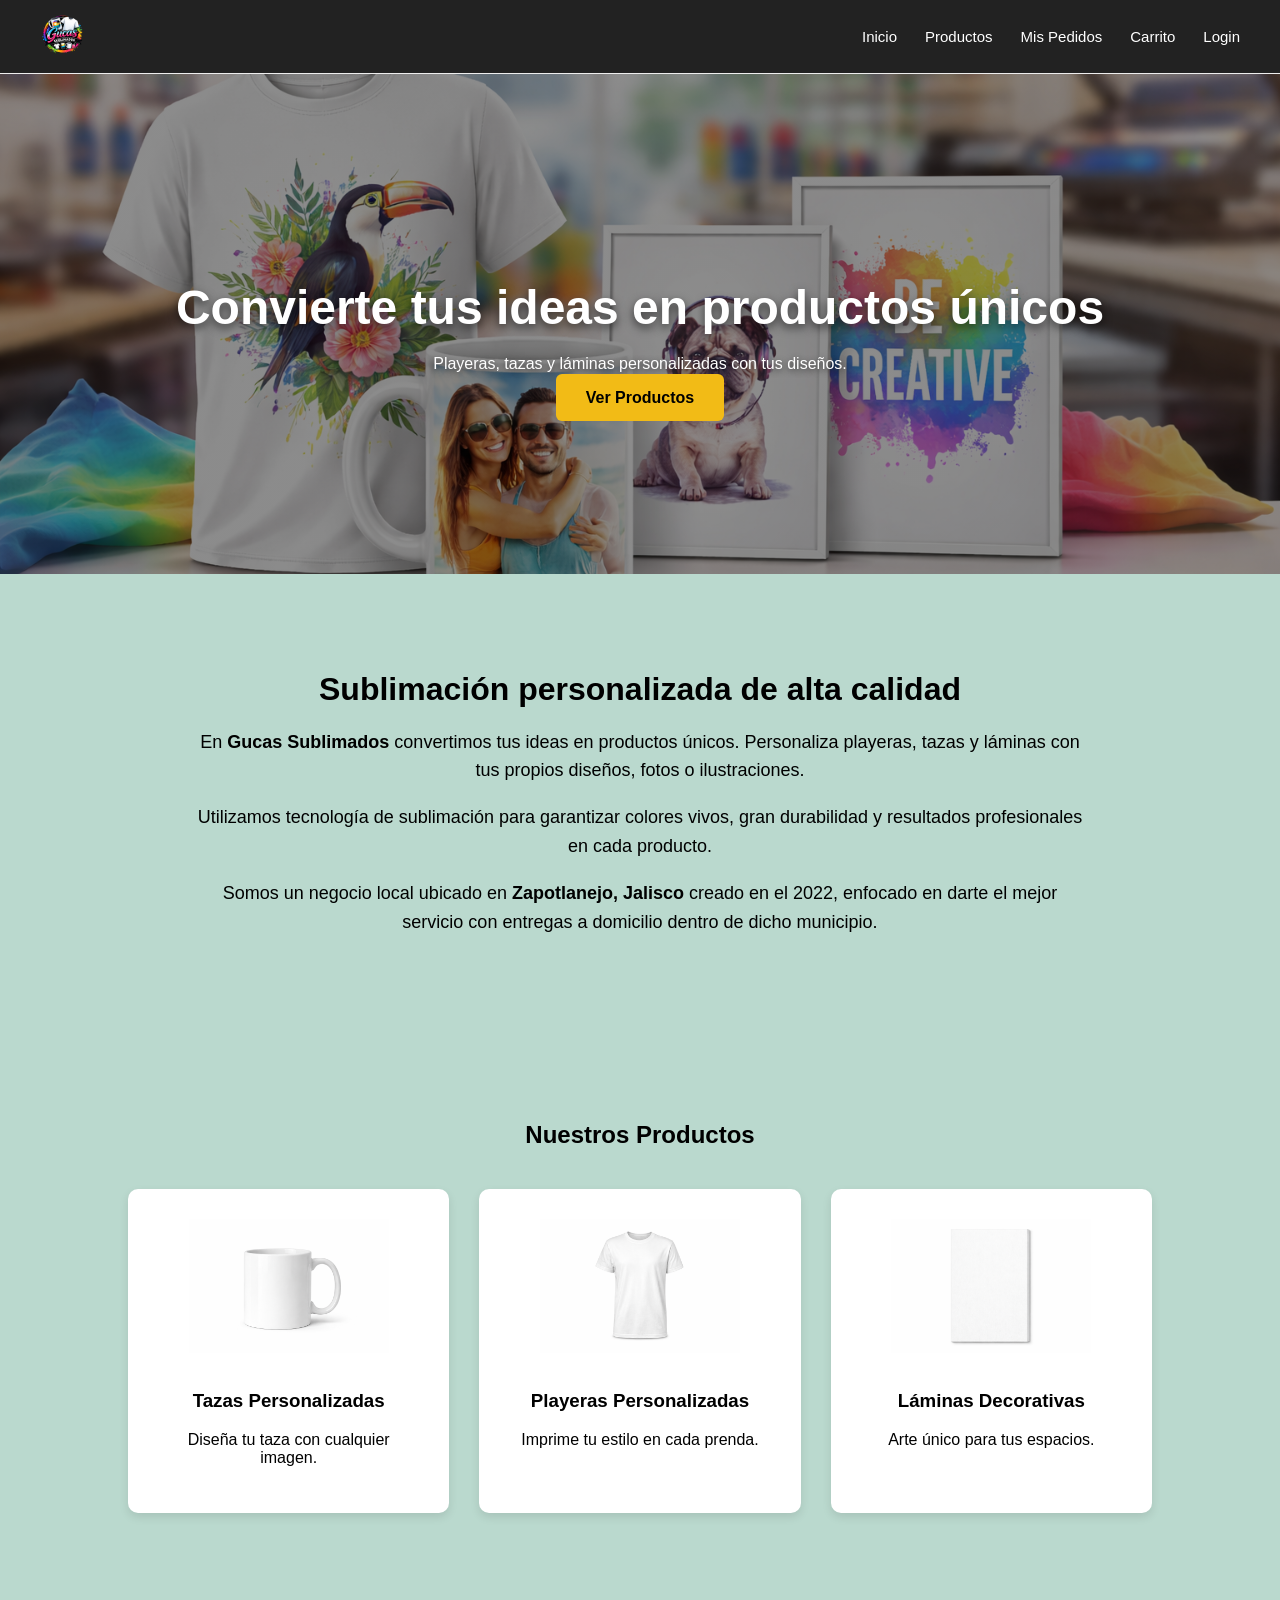
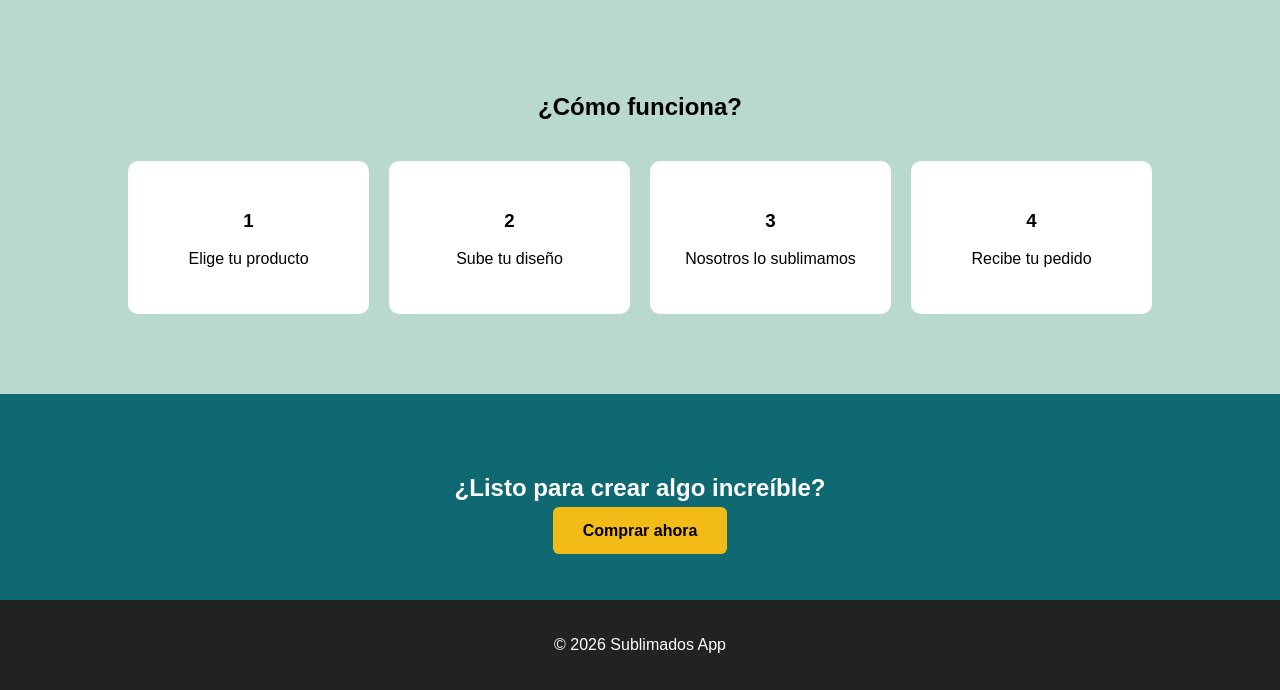
==== frontend/index.html @ 285eb9e3 "Primer commit SublimApp" ====
<!DOCTYPE html>
<html lang="es">
<head>
<meta charset="UTF-8">
<title>Sublimados App</title>
<link rel="stylesheet" href="css/index.css">
</head>

<body>

<!-- NAVBAR -->
<nav class="navbar">

<div class="logo">
    <img src="assets/logo.png" alt="Logo">
</div>

<div class="nav-links">
    <a href="index.html">Inicio</a>
    <a href="products.html">Productos</a>
    <a href="orders.html">Mis Pedidos</a>
    <a href="cart.html">Carrito</a>
    <div id="user-section"></div>
</div>

</nav>


<!-- HERO -->
<section class="hero">

<div class="hero-content">

<h1>Convierte tus ideas en productos únicos</h1>

<p>
Playeras, tazas y láminas personalizadas con tus diseños.
</p>

<a href="products.html" class="hero-btn">
Ver Productos
</a>

</div>

</section>

<!-- DESCRIPCION -->
 <section class="about">
    <div class="about-container">

        <h2>Sublimación personalizada de alta calidad</h2>

        <p>
            En <strong>Gucas Sublimados</strong> convertimos tus ideas en productos únicos. 
            Personaliza playeras, tazas y láminas con tus propios diseños, fotos o ilustraciones.
        </p>

        <p>
            Utilizamos tecnología de sublimación para garantizar colores vivos, 
            gran durabilidad y resultados profesionales en cada producto.
        </p>

        <p>
            Somos un negocio local ubicado en <strong>Zapotlanejo, Jalisco</strong> creado en el 2022,
            enfocado en darte el mejor servicio con entregas a domicilio dentro de dicho municipio.
        </p>

    </div>
</section>


<!-- PRODUCTOS -->
<section class="products">

<h2>Nuestros Productos</h2>

<div class="product-grid">

<div class="product-card">
<img src="assets/products/Taza.png">
<h3>Tazas Personalizadas</h3>
<p>Diseña tu taza con cualquier imagen.</p>
</div>

<div class="product-card">
<img src="assets/products/Playera.png">
<h3>Playeras Personalizadas</h3>
<p>Imprime tu estilo en cada prenda.</p>
</div>

<div class="product-card">
<img src="assets/products/Lamina.png">
<h3>Láminas Decorativas</h3>
<p>Arte único para tus espacios.</p>
</div>

</div>

</section>


<!-- COMO FUNCIONA -->

<section class="steps">

<h2>¿Cómo funciona?</h2>

<div class="steps-grid">

<div class="step">
<h3>1</h3>
<p>Elige tu producto</p>
</div>

<div class="step">
<h3>2</h3>
<p>Sube tu diseño</p>
</div>

<div class="step">
<h3>3</h3>
<p>Nosotros lo sublimamos</p>
</div>

<div class="step">
<h3>4</h3>
<p>Recibe tu pedido</p>
</div>

</div>

</section>


<!-- CTA -->

<section class="cta">

<h2>¿Listo para crear algo increíble?</h2>

<a href="products.html" class="cta-btn">
Comprar ahora
</a>

</section>


<!-- FOOTER -->

<footer>

<p>
© 2026 Sublimados App
</p>

</footer>

</body>
<script src="js/navbar.js"></script>
</html>
---- frontend/css/index.css ----
/* GENERAL */

body{
margin:0;
font-family:Arial, Helvetica, sans-serif;
}

/* ========================= */
/* NAVBAR */
/* ========================= */

.navbar{
display:flex;
justify-content:space-between;
align-items:center;
padding:12px 40px;
background:#222;
border-bottom:1px solid #eee;
position:sticky;
top:0;
z-index:1000;
}

/* LOGO */

.logo img{
height:45px;
}

/* LINKS */

.nav-links{
display:flex;
align-items:center;
gap:28px;
}

/* LINKS ESTILO */

.nav-links a{
text-decoration:none;
color:#ffffff;
font-weight:500;
font-size:15px;
position:relative;
transition:color 0.2s;
}

/* ANIMACION HOVER */

.nav-links a::after{
content:"";
position:absolute;
left:0;
bottom:-4px;
width:0%;
height:2px;
background:#f2bb16;
transition:width 0.3s;
}

.nav-links a:hover{
color:#f2bb16;
}

.nav-links a:hover::after{
width:100%;
}

/* ========================= */
/* USER SECTION */
/* ========================= */

#user-section{
display:flex;
align-items:center;
position:relative;
}

/* AVATAR */

.user-avatar{
width:40px;
height:40px;
border-radius:50%;
background:#0E6973;
color:white;
display:flex;
align-items:center;
justify-content:center;
font-weight:bold;
cursor:pointer;
transition:transform 0.2s, box-shadow 0.2s;
}

.user-avatar:hover{
transform:scale(1.05);
box-shadow:0 3px 8px rgba(0,0,0,0.2);
}

/* MENU USUARIO */
.user-wrapper{
    position: relative;
}

.user-avatar{
    width: 40px;
    height: 40px;
    background: #0E6973;
    color: white;
    border-radius: 50%;
    display:flex;
    align-items:center;
    justify-content:center;
    font-weight:bold;
    cursor:pointer;
}

.user-menu{
    position:absolute;
    right:0;
    top:50px;
    background:white;
    border-radius:10px;
    box-shadow:0 5px 15px rgba(0,0,0,0.2);
    padding:12px;
    display:none;
    min-width:160px;
}

.user-name{
    font-weight:bold;
    margin-bottom:10px;
}

#logout{
    width:100%;
    border:none;
    background:#ff4d4d;
    color:white;
    padding:8px;
    border-radius:6px;
    cursor:pointer;
}


/* ========================= */
/* HERO */
/* ========================= */

.hero{
height:500px;
background:
linear-gradient(rgba(0,0,0,0.45), rgba(0,0,0,0.45)),
url("../assets/hero.png") center/cover no-repeat;
display:flex;
align-items:center;
justify-content:center;
text-align:center;
color:white;
}

.hero h1{
font-size:48px;
margin-bottom:20px;
text-shadow:0 4px 10px rgba(0,0,0,0.6);
}

.hero p{
text-shadow:0 2px 6px rgba(0,0,0,0.6);
}

.hero-btn{
background:#f2bb16;
color:rgb(0, 0, 0);
padding:15px 30px;
border-radius:6px;
text-decoration:none;
font-weight:bold;
transition:background 0.2s;
}

.hero-btn:hover{
background:#ffffff;
color:#0E6973;
}

/* ========================= */
/* DESCRIPTION */
/* ========================= */
.about{
padding:70px 15%;
background: #bad9ce;;
text-align:center;
}

.about-container{
max-width:900px;
margin:auto;
}

.about h2{
font-size:32px;
margin-bottom:20px;
color:#000000;
}

.about p{
font-size:18px;
line-height:1.6;
color:#000000;
margin-bottom:15px;
}

/* ========================= */
/* PRODUCTOS */
/* ========================= */

.products{
padding:80px 10%;
text-align:center;
background: #bad9ce;
}

.product-grid{
display:grid;
grid-template-columns:repeat(3,1fr);
gap:30px;
margin-top:40px;
}

.product-card{
background:white;
padding:30px;
border-radius:10px;
box-shadow:0 4px 10px rgba(0,0,0,0.1);
transition:transform 0.2s;
}

.product-card:hover{
transform:translateY(-5px);
}

.product-card img{
width:200px;
margin-bottom:15px;
}


/* ========================= */
/* PASOS */
/* ========================= */

.steps{
background:#bad9ce;
padding:80px 10%;
text-align:center;
}

.steps-grid{
display:grid;
grid-template-columns:repeat(4,1fr);
gap:20px;
margin-top:40px;
}

.step{
background:white;
padding:30px;
border-radius:10px;
}


/* ========================= */
/* CTA */
/* ========================= */

.cta{
background:#0E6973;
color:white;
text-align:center;
padding:60px;
}

.cta-btn{
background:#f2bb16;
color:#000000;
padding:15px 30px;
border-radius:6px;
text-decoration:none;
font-weight:bold;
}

.cta-btn:hover{
background:#ffffff;
color:#0E6973;
}


/* ========================= */
/* FOOTER */
/* ========================= */

footer{
text-align:center;
padding:20px;
background:#222;
color:white;
}


/* ========================= */
/* RESPONSIVE */
/* ========================= */

@media (max-width:900px){

.product-grid{
grid-template-columns:1fr;
}

.steps-grid{
grid-template-columns:1fr;
}

.nav-links{
gap:15px;
}

.hero h1{
font-size:34px;
}

}
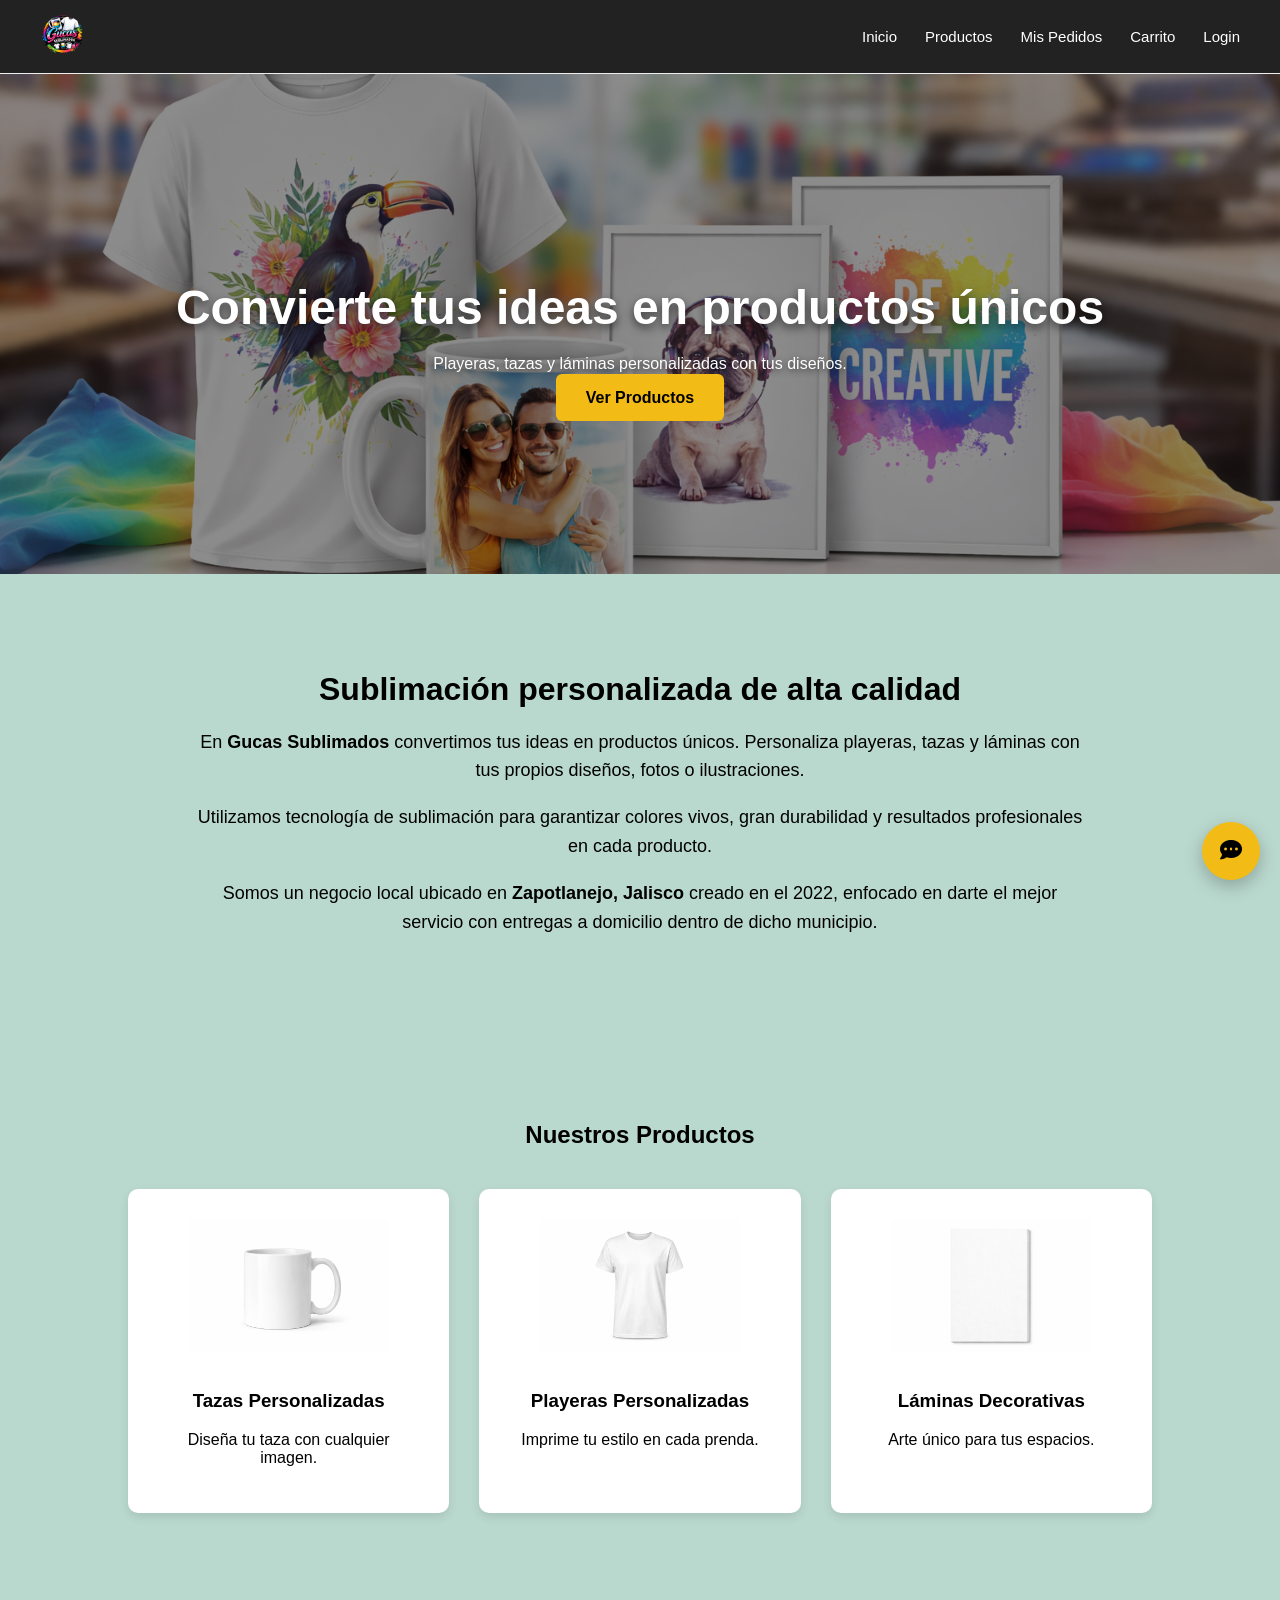
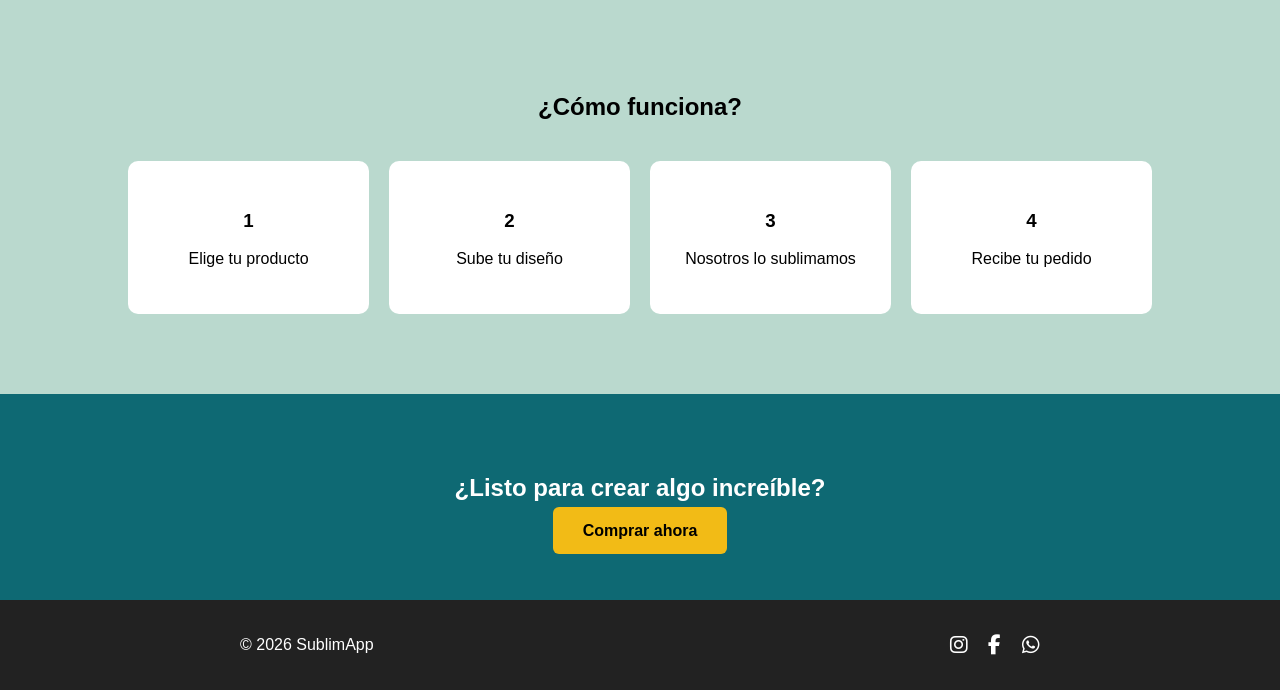
==== commit d2626c54: "Mejoras al chatbot y adicion de agregar productos a la interfaz" ====
--- a/frontend/index.html
+++ b/frontend/index.html
@@ -3,7 +3,11 @@
 <head>
 <meta charset="UTF-8">
 <title>Sublimados App</title>
+
 <link rel="stylesheet" href="css/index.css">
+<link rel="stylesheet" href="css/chatbot.css">
+<link rel="stylesheet" href="https://cdnjs.cloudflare.com/ajax/libs/font-awesome/6.5.0/css/all.min.css">
+
 </head>
 
 <body>
@@ -45,8 +49,9 @@
 
 </section>
 
+
 <!-- DESCRIPCION -->
- <section class="about">
+<section class="about">
     <div class="about-container">
 
         <h2>Sublimación personalizada de alta calidad</h2>
@@ -101,7 +106,6 @@
 
 
 <!-- COMO FUNCIONA -->
-
 <section class="steps">
 
 <h2>¿Cómo funciona?</h2>
@@ -134,7 +138,6 @@
 
 
 <!-- CTA -->
-
 <section class="cta">
 
 <h2>¿Listo para crear algo increíble?</h2>
@@ -147,15 +150,51 @@
 
 
 <!-- FOOTER -->
-
-<footer>
-
-<p>
-© 2026 Sublimados App
-</p>
-
+<footer class="footer">
+    <div class="footer-content">
+        <p>© 2026 SublimApp</p>
+
+        <div class="social-icons">
+            <a href="https://instagram.com" target="_blank" class="instagram">
+                <i class="fab fa-instagram"></i>
+            </a>
+
+            <a href="https://www.facebook.com/mjvc.zapotlanejo.5" target="_blank" class="facebook">
+                <i class="fab fa-facebook-f"></i>
+            </a>
+
+            <a href="https://wa.me/523325101301" target="_blank" class="whatsapp">
+                <i class="fab fa-whatsapp"></i>
+            </a>
+        </div>
+    </div>
 </footer>
 
+
+<!-- 💬 CHATBOT -->
+<div id="chatbot-container">
+    <div id="chatbot-header">
+        <span>Asistente virtual</span>
+    </div>
+
+    <div id="chatbot-messages"></div>
+
+    <div id="chatbot-input">
+        <input type="text" id="chat-input" placeholder="Escribe tu mensaje...">
+        <button id="send-btn">
+            <i class="fas fa-paper-plane"></i>
+        </button>
+    </div>
+</div>
+
+<button id="chatbot-toggle">
+    <i class="fas fa-comment-dots"></i>
+</button>
+
+
 </body>
+
 <script src="js/navbar.js"></script>
+<script src="js/chatbot.js"></script>
+
 </html>
--- a/frontend/css/index.css
+++ b/frontend/css/index.css
@@ -301,11 +301,33 @@
 /* FOOTER */
 /* ========================= */
 
-footer{
-text-align:center;
-padding:20px;
-background:#222;
-color:white;
+.footer {
+    background: #222;
+    color: white;
+    padding: 20px 0; /* solo arriba y abajo */
+}
+
+/* 👇 CONTENEDOR CENTRADO */
+.footer-content {
+    max-width: 800px;   /* ancho máximo */
+    margin: 0 auto;      /* centra */
+    padding: 0 40px;     /* espacio a los lados */
+
+    display: flex;
+    justify-content: space-between;
+    align-items: center;
+}
+
+.social-icons a {
+    color: white;
+    font-size: 20px;
+    margin-left: 15px;
+    text-decoration: none;
+    transition: 0.3s;
+}
+
+.social-icons a:hover {
+    transform: scale(1.2);
 }
 
 
--- a/frontend/css/chatbot.css
+++ b/frontend/css/chatbot.css
@@ -0,0 +1,121 @@
+/* ============================= */
+/* 💬 BOTÓN FLOTANTE */
+/* ============================= */
+#chatbot-toggle {
+    position: fixed;
+    bottom: 20px;
+    right: 20px;
+    background: #f2bb16;
+    color: rgb(0, 0, 0);
+    border: none;
+    border-radius: 50%;
+    width: 58px;
+    height: 58px;
+    font-size: 22px;
+    cursor: pointer;
+    box-shadow: 0 6px 18px rgba(0,0,0,0.25);
+    z-index: 999;
+    transition: all 0.3s ease;
+}
+
+#chatbot-toggle:hover {
+    transform: scale(1.1);
+}
+
+/* ============================= */
+/* 📦 CONTENEDOR DEL CHAT */
+/* ============================= */
+#chatbot-container {
+    position: fixed;
+    bottom: 90px;
+    right: 20px;
+    width: 320px;
+    height: 420px;
+    background: #ffffff;
+    border-radius: 16px;
+    box-shadow: 0 10px 30px rgba(0,0,0,0.25);
+    display: none;
+    flex-direction: column;
+    overflow: hidden;
+    z-index: 999;
+    font-family: 'Segoe UI', sans-serif;
+}
+
+/* ============================= */
+/* 🔝 HEADER */
+/* ============================= */
+#chatbot-header {
+    background: #f2bb16;
+    color: #000000;
+    padding: 12px;
+    font-weight: bold;
+    display: flex;
+    justify-content: space-between;
+    align-items: center;
+}
+
+#close-chat {
+    background: transparent;
+    border: none;
+    color: white;
+    font-size: 16px;
+    cursor: pointer;
+}
+
+/* ============================= */
+/* 💬 MENSAJES */
+/* ============================= */
+#chatbot-messages {
+    flex: 1;
+    padding: 10px;
+    overflow-y: auto;
+    font-size: 14px;
+    background: #f7f9fc;
+}
+
+/* burbujas */
+.message {
+    margin-bottom: 10px;
+    padding: 8px 12px;
+    border-radius: 10px;
+    max-width: 80%;
+}
+
+.user {
+    background: #0E6973;
+    color: rgb(255, 255, 255);
+    margin-left: auto;
+}
+
+.bot {
+    background: #e4e6eb;
+    color: #333;
+    margin-right: auto;
+}
+
+/* ============================= */
+/* ✍️ INPUT */
+/* ============================= */
+#chatbot-input {
+    display: flex;
+    border-top: 1px solid #ddd;
+}
+
+#chat-input {
+    flex: 1;
+    border: none;
+    padding: 10px;
+    outline: none;
+}
+
+#send-btn {
+    background: #f2bb16;
+    color: #000000;
+    border: none;
+    padding: 10px 15px;
+    cursor: pointer;
+}
+
+#send-btn:hover {
+    background: #0E6973;
+}
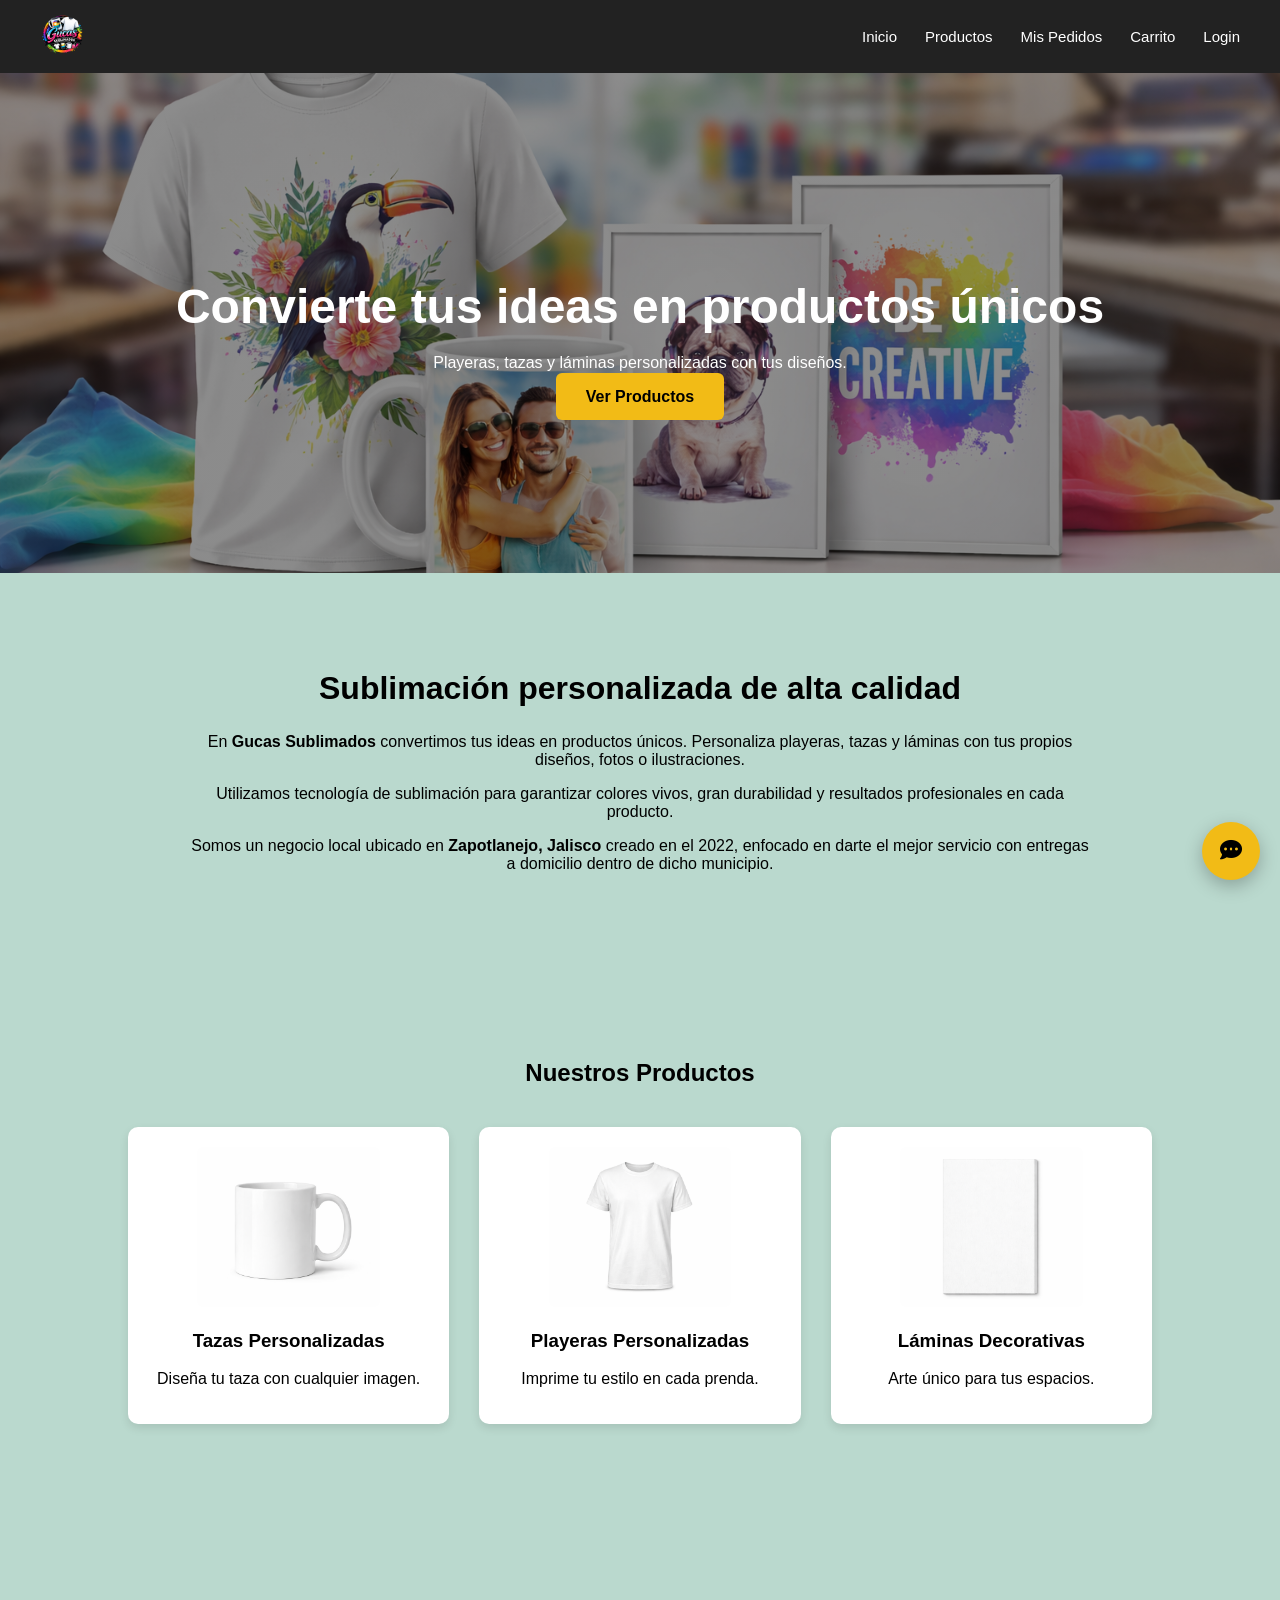
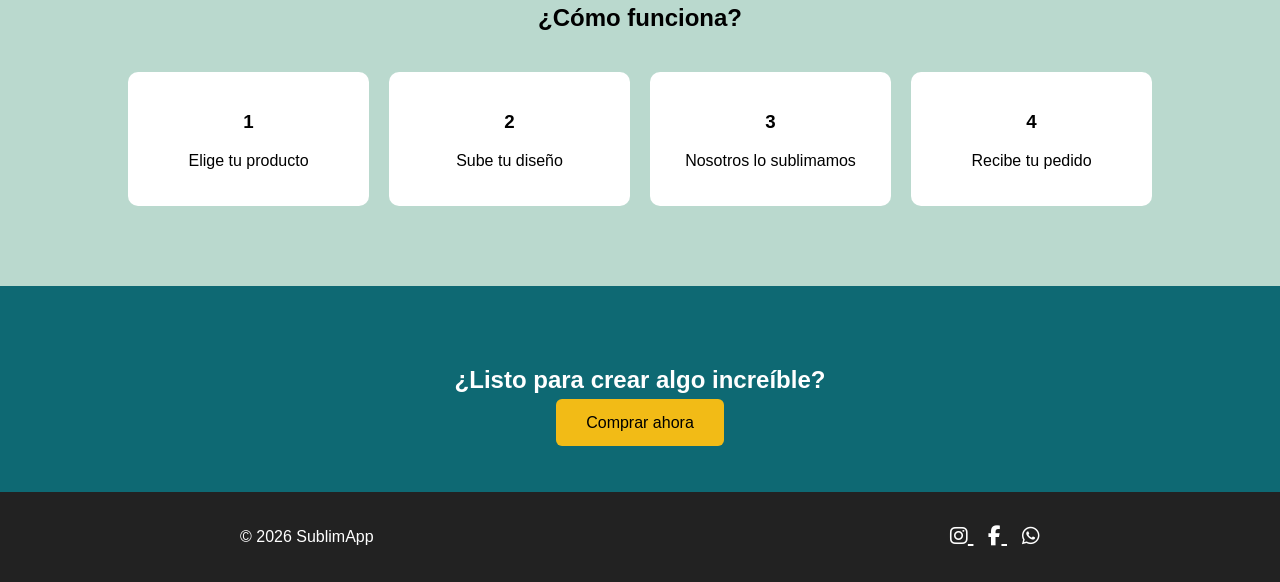
==== commit 58c6e652: "Version final de SublimApp" ====
--- a/frontend/index.html
+++ b/frontend/index.html
@@ -2,6 +2,10 @@
 <html lang="es">
 <head>
 <meta charset="UTF-8">
+
+<!-- 🔥 CLAVE PARA RESPONSIVE -->
+<meta name="viewport" content="width=device-width, initial-scale=1.0">
+
 <title>Sublimados App</title>
 
 <link rel="stylesheet" href="css/index.css">
@@ -15,17 +19,23 @@
 <!-- NAVBAR -->
 <nav class="navbar">
 
-<div class="logo">
-    <img src="assets/logo.png" alt="Logo">
-</div>
-
-<div class="nav-links">
-    <a href="index.html">Inicio</a>
-    <a href="products.html">Productos</a>
-    <a href="orders.html">Mis Pedidos</a>
-    <a href="cart.html">Carrito</a>
-    <div id="user-section"></div>
-</div>
+    <div class="logo">
+        <img src="assets/logo.png" alt="Logo">
+    </div>
+
+    <!-- 🔥 ENVOLTORIO PARA FLEXIBILIDAD -->
+    <div class="nav-links" id="navLinks">
+        <a href="index.html">Inicio</a>
+        <a href="products.html">Productos</a>
+        <a href="orders.html">Mis Pedidos</a>
+        <a href="cart.html">Carrito</a>
+        <div id="user-section"></div>
+    </div>
+
+    <!-- 🔥 BOTÓN HAMBURGUESA (solo móvil) -->
+    <div class="menu-toggle" id="menuToggle">
+        <i class="fas fa-bars"></i>
+    </div>
 
 </nav>
 
@@ -33,19 +43,19 @@
 <!-- HERO -->
 <section class="hero">
 
-<div class="hero-content">
-
-<h1>Convierte tus ideas en productos únicos</h1>
-
-<p>
-Playeras, tazas y láminas personalizadas con tus diseños.
-</p>
-
-<a href="products.html" class="hero-btn">
-Ver Productos
-</a>
-
-</div>
+    <div class="hero-content">
+
+        <h1>Convierte tus ideas en productos únicos</h1>
+
+        <p>
+            Playeras, tazas y láminas personalizadas con tus diseños.
+        </p>
+
+        <a href="products.html" class="hero-btn">
+            Ver Productos
+        </a>
+
+    </div>
 
 </section>
 
@@ -78,29 +88,30 @@
 <!-- PRODUCTOS -->
 <section class="products">
 
-<h2>Nuestros Productos</h2>
-
-<div class="product-grid">
-
-<div class="product-card">
-<img src="assets/products/Taza.png">
-<h3>Tazas Personalizadas</h3>
-<p>Diseña tu taza con cualquier imagen.</p>
-</div>
-
-<div class="product-card">
-<img src="assets/products/Playera.png">
-<h3>Playeras Personalizadas</h3>
-<p>Imprime tu estilo en cada prenda.</p>
-</div>
-
-<div class="product-card">
-<img src="assets/products/Lamina.png">
-<h3>Láminas Decorativas</h3>
-<p>Arte único para tus espacios.</p>
-</div>
-
-</div>
+    <h2>Nuestros Productos</h2>
+
+    <!-- 🔥 GRID FLEXIBLE -->
+    <div class="product-grid">
+
+        <div class="product-card">
+            <img src="assets/products/Taza.png">
+            <h3>Tazas Personalizadas</h3>
+            <p>Diseña tu taza con cualquier imagen.</p>
+        </div>
+
+        <div class="product-card">
+            <img src="assets/products/Playera.png">
+            <h3>Playeras Personalizadas</h3>
+            <p>Imprime tu estilo en cada prenda.</p>
+        </div>
+
+        <div class="product-card">
+            <img src="assets/products/Lamina.png">
+            <h3>Láminas Decorativas</h3>
+            <p>Arte único para tus espacios.</p>
+        </div>
+
+    </div>
 
 </section>
 
@@ -108,31 +119,31 @@
 <!-- COMO FUNCIONA -->
 <section class="steps">
 
-<h2>¿Cómo funciona?</h2>
-
-<div class="steps-grid">
-
-<div class="step">
-<h3>1</h3>
-<p>Elige tu producto</p>
-</div>
-
-<div class="step">
-<h3>2</h3>
-<p>Sube tu diseño</p>
-</div>
-
-<div class="step">
-<h3>3</h3>
-<p>Nosotros lo sublimamos</p>
-</div>
-
-<div class="step">
-<h3>4</h3>
-<p>Recibe tu pedido</p>
-</div>
-
-</div>
+    <h2>¿Cómo funciona?</h2>
+
+    <div class="steps-grid">
+
+        <div class="step">
+            <h3>1</h3>
+            <p>Elige tu producto</p>
+        </div>
+
+        <div class="step">
+            <h3>2</h3>
+            <p>Sube tu diseño</p>
+        </div>
+
+        <div class="step">
+            <h3>3</h3>
+            <p>Nosotros lo sublimamos</p>
+        </div>
+
+        <div class="step">
+            <h3>4</h3>
+            <p>Recibe tu pedido</p>
+        </div>
+
+    </div>
 
 </section>
 
@@ -140,11 +151,11 @@
 <!-- CTA -->
 <section class="cta">
 
-<h2>¿Listo para crear algo increíble?</h2>
-
-<a href="products.html" class="cta-btn">
-Comprar ahora
-</a>
+    <h2>¿Listo para crear algo increíble?</h2>
+
+    <a href="products.html" class="cta-btn">
+        Comprar ahora
+    </a>
 
 </section>
 
@@ -192,9 +203,18 @@
 </button>
 
 
-</body>
+<!-- 🔥 SCRIPT PARA MENÚ RESPONSIVE -->
+<script>
+const toggle = document.getElementById("menuToggle");
+const nav = document.getElementById("navLinks");
+
+toggle.addEventListener("click", () => {
+    nav.classList.toggle("active");
+});
+</script>
 
 <script src="js/navbar.js"></script>
 <script src="js/chatbot.js"></script>
 
+</body>
 </html>
--- a/frontend/css/index.css
+++ b/frontend/css/index.css
@@ -1,301 +1,269 @@
+/* ========================= */
 /* GENERAL */
-
-body{
-margin:0;
-font-family:Arial, Helvetica, sans-serif;
+/* ========================= */
+
+body {
+    margin: 0;
+    font-family: Arial, Helvetica, sans-serif;
 }
 
 /* ========================= */
 /* NAVBAR */
 /* ========================= */
 
-.navbar{
-display:flex;
-justify-content:space-between;
-align-items:center;
-padding:12px 40px;
-background:#222;
-border-bottom:1px solid #eee;
-position:sticky;
-top:0;
-z-index:1000;
+.navbar {
+    display: flex;
+    justify-content: space-between;
+    align-items: center;
+    padding: 12px 40px;
+    background: #222;
+    position: sticky;
+    top: 0;
+    z-index: 1000;
 }
 
 /* LOGO */
-
-.logo img{
-height:45px;
+.logo img {
+    height: 45px;
 }
 
 /* LINKS */
-
-.nav-links{
-display:flex;
-align-items:center;
-gap:28px;
+.nav-links {
+    display: flex;
+    align-items: center;
+    gap: 28px;
+}
+
+/* 🔥 MENU HAMBURGUESA (oculto en PC) */
+.menu-toggle {
+    display: none;
+    font-size: 22px;
+    color: white;
+    cursor: pointer;
 }
 
 /* LINKS ESTILO */
-
-.nav-links a{
-text-decoration:none;
-color:#ffffff;
-font-weight:500;
-font-size:15px;
-position:relative;
-transition:color 0.2s;
-}
-
-/* ANIMACION HOVER */
-
-.nav-links a::after{
-content:"";
-position:absolute;
-left:0;
-bottom:-4px;
-width:0%;
-height:2px;
-background:#f2bb16;
-transition:width 0.3s;
-}
-
-.nav-links a:hover{
-color:#f2bb16;
-}
-
-.nav-links a:hover::after{
-width:100%;
+.nav-links a {
+    text-decoration: none;
+    color: #ffffff;
+    font-weight: 500;
+    font-size: 15px;
+    position: relative;
+    transition: color 0.2s;
+}
+
+/* HOVER */
+.nav-links a::after {
+    content: "";
+    position: absolute;
+    left: 0;
+    bottom: -4px;
+    width: 0%;
+    height: 2px;
+    background: #f2bb16;
+    transition: width 0.3s;
+}
+
+.nav-links a:hover {
+    color: #f2bb16;
+}
+
+.nav-links a:hover::after {
+    width: 100%;
 }
 
 /* ========================= */
 /* USER SECTION */
 /* ========================= */
 
-#user-section{
-display:flex;
-align-items:center;
-position:relative;
-}
-
-/* AVATAR */
-
-.user-avatar{
-width:40px;
-height:40px;
-border-radius:50%;
-background:#0E6973;
-color:white;
-display:flex;
-align-items:center;
-justify-content:center;
-font-weight:bold;
-cursor:pointer;
-transition:transform 0.2s, box-shadow 0.2s;
-}
-
-.user-avatar:hover{
-transform:scale(1.05);
-box-shadow:0 3px 8px rgba(0,0,0,0.2);
-}
-
-/* MENU USUARIO */
-.user-wrapper{
+.user-menu {
+    position: absolute;
+    right: 0;
+    top: 55px;
+
+    background: white;
+    border-radius: 12px;
+    box-shadow: 0 8px 20px rgba(0,0,0,0.2);
+
+    padding: 15px;
+    min-width: 180px;
+
+    display: none;
+    flex-direction: column;
+    gap: 10px;
+
+    z-index: 2000;
+}
+
+.user-menu.active {
+    display: flex;
+}
+
+/* Nombre usuario */
+.user-name {
+    font-weight: bold;
+    font-size: 14px;
+    color: #333;
+}
+
+/* Botón logout */
+#logout {
+    width: 100%;
+    border: none;
+    background: #ff4d4d;
+    color: white;
+    padding: 10px;
+    border-radius: 8px;
+    cursor: pointer;
+    font-weight: bold;
+    transition: background 0.2s;
+}
+
+#logout:hover {
+    background: #e63939;
+}
+
+#user-section {
+    display: flex;
+    align-items: center;
     position: relative;
 }
 
-.user-avatar{
+.user-avatar {
     width: 40px;
     height: 40px;
+    border-radius: 50%;
     background: #0E6973;
     color: white;
-    border-radius: 50%;
-    display:flex;
-    align-items:center;
-    justify-content:center;
-    font-weight:bold;
-    cursor:pointer;
-}
-
-.user-menu{
-    position:absolute;
-    right:0;
-    top:50px;
-    background:white;
-    border-radius:10px;
-    box-shadow:0 5px 15px rgba(0,0,0,0.2);
-    padding:12px;
-    display:none;
-    min-width:160px;
-}
-
-.user-name{
-    font-weight:bold;
-    margin-bottom:10px;
-}
-
-#logout{
-    width:100%;
-    border:none;
-    background:#ff4d4d;
-    color:white;
-    padding:8px;
-    border-radius:6px;
-    cursor:pointer;
-}
-
+    display: flex;
+    align-items: center;
+    justify-content: center;
+    font-weight: bold;
+    cursor: pointer;
+}
 
 /* ========================= */
 /* HERO */
 /* ========================= */
 
-.hero{
-height:500px;
-background:
-linear-gradient(rgba(0,0,0,0.45), rgba(0,0,0,0.45)),
-url("../assets/hero.png") center/cover no-repeat;
-display:flex;
-align-items:center;
-justify-content:center;
-text-align:center;
-color:white;
-}
-
-.hero h1{
-font-size:48px;
-margin-bottom:20px;
-text-shadow:0 4px 10px rgba(0,0,0,0.6);
-}
-
-.hero p{
-text-shadow:0 2px 6px rgba(0,0,0,0.6);
-}
-
-.hero-btn{
-background:#f2bb16;
-color:rgb(0, 0, 0);
-padding:15px 30px;
-border-radius:6px;
-text-decoration:none;
-font-weight:bold;
-transition:background 0.2s;
-}
-
-.hero-btn:hover{
-background:#ffffff;
-color:#0E6973;
+.hero {
+    height: 500px;
+    background:
+        linear-gradient(rgba(0,0,0,0.45), rgba(0,0,0,0.45)),
+        url("../assets/hero.png") center/cover no-repeat;
+    display: flex;
+    align-items: center;
+    justify-content: center;
+    text-align: center;
+    color: white;
+    padding: 0 20px;
+}
+
+.hero h1 {
+    font-size: 48px;
+    margin-bottom: 20px;
+}
+
+.hero-btn {
+    background: #f2bb16;
+    color: black;
+    padding: 15px 30px;
+    border-radius: 6px;
+    text-decoration: none;
+    font-weight: bold;
 }
 
 /* ========================= */
 /* DESCRIPTION */
 /* ========================= */
-.about{
-padding:70px 15%;
-background: #bad9ce;;
-text-align:center;
-}
-
-.about-container{
-max-width:900px;
-margin:auto;
-}
-
-.about h2{
-font-size:32px;
-margin-bottom:20px;
-color:#000000;
-}
-
-.about p{
-font-size:18px;
-line-height:1.6;
-color:#000000;
-margin-bottom:15px;
+
+.about {
+    padding: 70px 10%;
+    background: #bad9ce;
+    text-align: center;
+}
+
+.about-container {
+    max-width: 900px;
+    margin: auto;
+}
+
+.about h2 {
+    font-size: 32px;
 }
 
 /* ========================= */
 /* PRODUCTOS */
 /* ========================= */
 
-.products{
-padding:80px 10%;
-text-align:center;
-background: #bad9ce;
-}
-
-.product-grid{
-display:grid;
-grid-template-columns:repeat(3,1fr);
-gap:30px;
-margin-top:40px;
-}
-
-.product-card{
-background:white;
-padding:30px;
-border-radius:10px;
-box-shadow:0 4px 10px rgba(0,0,0,0.1);
-transition:transform 0.2s;
-}
-
-.product-card:hover{
-transform:translateY(-5px);
-}
-
-.product-card img{
-width:200px;
-margin-bottom:15px;
-}
-
+.products {
+    padding: 80px 10%;
+    text-align: center;
+    background: #bad9ce;
+}
+
+.product-grid {
+    display: grid;
+    grid-template-columns: repeat(3, 1fr);
+    gap: 30px;
+    margin-top: 40px;
+}
+
+.product-card {
+    background: white;
+    padding: 20px;
+    border-radius: 10px;
+    box-shadow: 0 4px 10px rgba(0,0,0,0.1);
+}
+
+.product-card img {
+    width: 65%;
+    height: 160px;
+    object-fit: cover;
+    border-radius: 8px;
+}
 
 /* ========================= */
 /* PASOS */
 /* ========================= */
 
-.steps{
-background:#bad9ce;
-padding:80px 10%;
-text-align:center;
-}
-
-.steps-grid{
-display:grid;
-grid-template-columns:repeat(4,1fr);
-gap:20px;
-margin-top:40px;
-}
-
-.step{
-background:white;
-padding:30px;
-border-radius:10px;
-}
-
+.steps {
+    background: #bad9ce;
+    padding: 80px 10%;
+    text-align: center;
+}
+
+.steps-grid {
+    display: grid;
+    grid-template-columns: repeat(4, 1fr);
+    gap: 20px;
+    margin-top: 40px;
+}
+
+.step {
+    background: white;
+    padding: 20px;
+    border-radius: 10px;
+}
 
 /* ========================= */
 /* CTA */
 /* ========================= */
 
-.cta{
-background:#0E6973;
-color:white;
-text-align:center;
-padding:60px;
-}
-
-.cta-btn{
-background:#f2bb16;
-color:#000000;
-padding:15px 30px;
-border-radius:6px;
-text-decoration:none;
-font-weight:bold;
-}
-
-.cta-btn:hover{
-background:#ffffff;
-color:#0E6973;
-}
-
+.cta {
+    background: #0E6973;
+    color: white;
+    text-align: center;
+    padding: 60px;
+}
+
+.cta-btn {
+    background: #f2bb16;
+    color: black;
+    padding: 15px 30px;
+    border-radius: 6px;
+    text-decoration: none;
+}
 
 /* ========================= */
 /* FOOTER */
@@ -304,14 +272,13 @@
 .footer {
     background: #222;
     color: white;
-    padding: 20px 0; /* solo arriba y abajo */
-}
-
-/* 👇 CONTENEDOR CENTRADO */
+    padding: 20px 0;
+}
+
 .footer-content {
-    max-width: 800px;   /* ancho máximo */
-    margin: 0 auto;      /* centra */
-    padding: 0 40px;     /* espacio a los lados */
+    max-width: 800px;
+    margin: auto;
+    padding: 0 20px;
 
     display: flex;
     justify-content: space-between;
@@ -322,35 +289,75 @@
     color: white;
     font-size: 20px;
     margin-left: 15px;
-    text-decoration: none;
-    transition: 0.3s;
-}
-
-.social-icons a:hover {
-    transform: scale(1.2);
-}
-
-
-/* ========================= */
-/* RESPONSIVE */
-/* ========================= */
-
-@media (max-width:900px){
-
-.product-grid{
-grid-template-columns:1fr;
-}
-
-.steps-grid{
-grid-template-columns:1fr;
-}
-
-.nav-links{
-gap:15px;
-}
-
-.hero h1{
-font-size:34px;
-}
-
-}
+}
+
+/* ========================= */
+/* 📱 RESPONSIVE */
+/* ========================= */
+
+/* TABLET */
+@media (max-width: 1024px) {
+
+    .product-grid {
+        grid-template-columns: repeat(2, 1fr);
+    }
+
+    .steps-grid {
+        grid-template-columns: repeat(2, 1fr);
+    }
+
+    .hero h1 {
+        font-size: 36px;
+    }
+}
+
+/* CELULAR */
+@media (max-width: 600px) {
+
+    /* NAVBAR */
+    .menu-toggle {
+        display: block;
+    }
+
+    .nav-links {
+        position: absolute;
+        top: 70px;
+        right: 0;
+        background: #222;
+        flex-direction: column;
+        width: 100%;
+        padding: 20px;
+        display: none;
+    }
+
+    .nav-links.active {
+        display: flex;
+    }
+
+    /* HERO */
+    .hero {
+        height: auto;
+        padding: 60px 20px;
+    }
+
+    .hero h1 {
+        font-size: 28px;
+    }
+
+    /* PRODUCTOS */
+    .product-grid {
+        grid-template-columns: 1fr;
+    }
+
+    /* PASOS */
+    .steps-grid {
+        grid-template-columns: 1fr;
+    }
+
+    /* FOOTER */
+    .footer-content {
+        flex-direction: column;
+        gap: 10px;
+        text-align: center;
+    }
+}
--- a/frontend/css/chatbot.css
+++ b/frontend/css/chatbot.css
@@ -118,4 +118,12 @@
 
 #send-btn:hover {
     background: #0E6973;
+}
+
+#chatbot-container {
+    display: none;
+}
+
+#chatbot-container.active {
+    display: flex;
 }
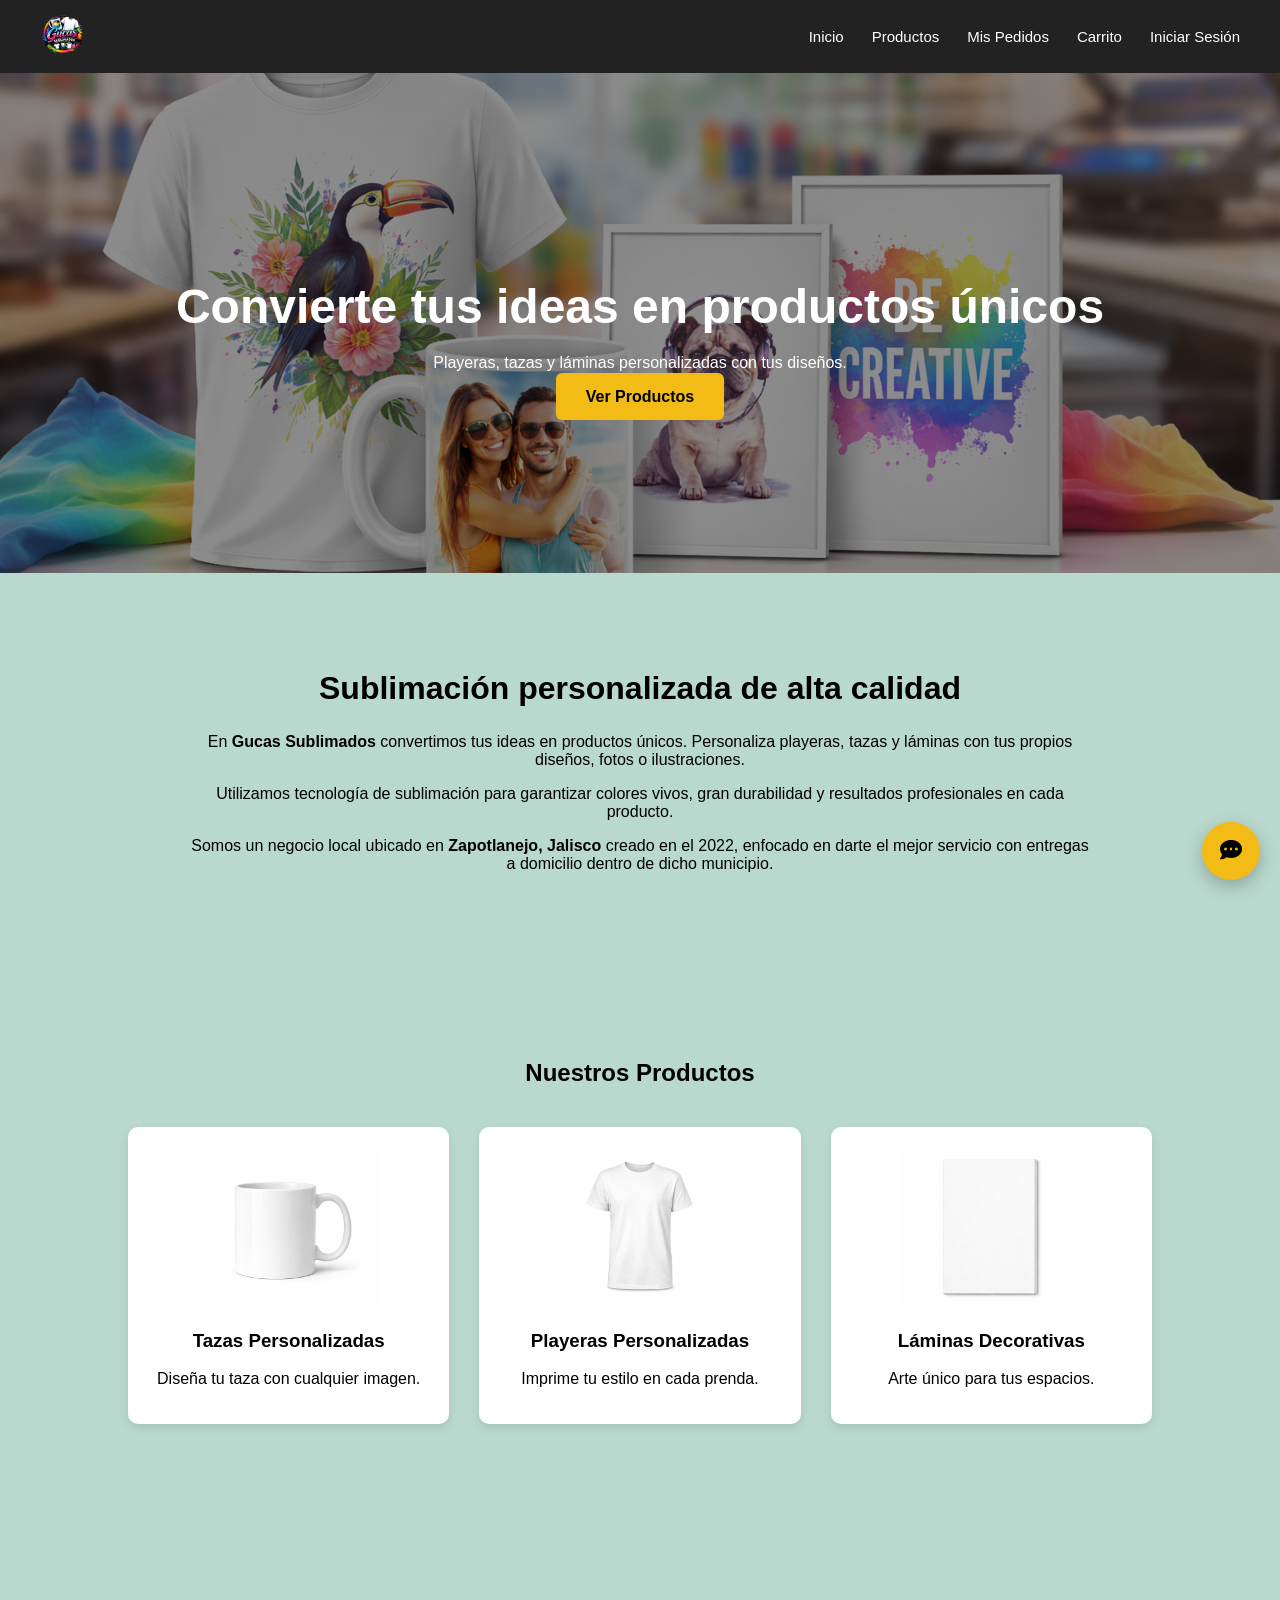
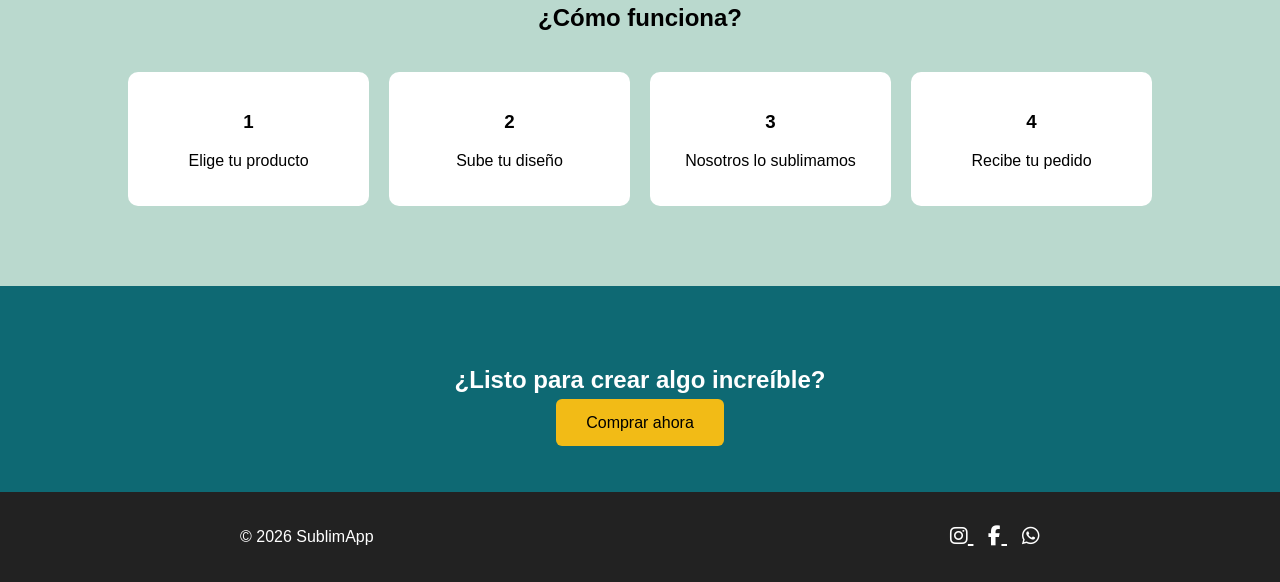
==== commit b5cf2fe0: "Version final SublimApp" ====
--- a/frontend/index.html
+++ b/frontend/index.html
@@ -166,11 +166,11 @@
         <p>© 2026 SublimApp</p>
 
         <div class="social-icons">
-            <a href="https://instagram.com" target="_blank" class="instagram">
+            <a href="https://www.instagram.com/gucas_sublimados?igsh=MWtmczF5bHQ1bHdwZQ==" target="_blank" class="instagram">
                 <i class="fab fa-instagram"></i>
             </a>
 
-            <a href="https://www.facebook.com/mjvc.zapotlanejo.5" target="_blank" class="facebook">
+            <a href="https://www.facebook.com/share/185r5Fe3cX/" target="_blank" class="facebook">
                 <i class="fab fa-facebook-f"></i>
             </a>
 
